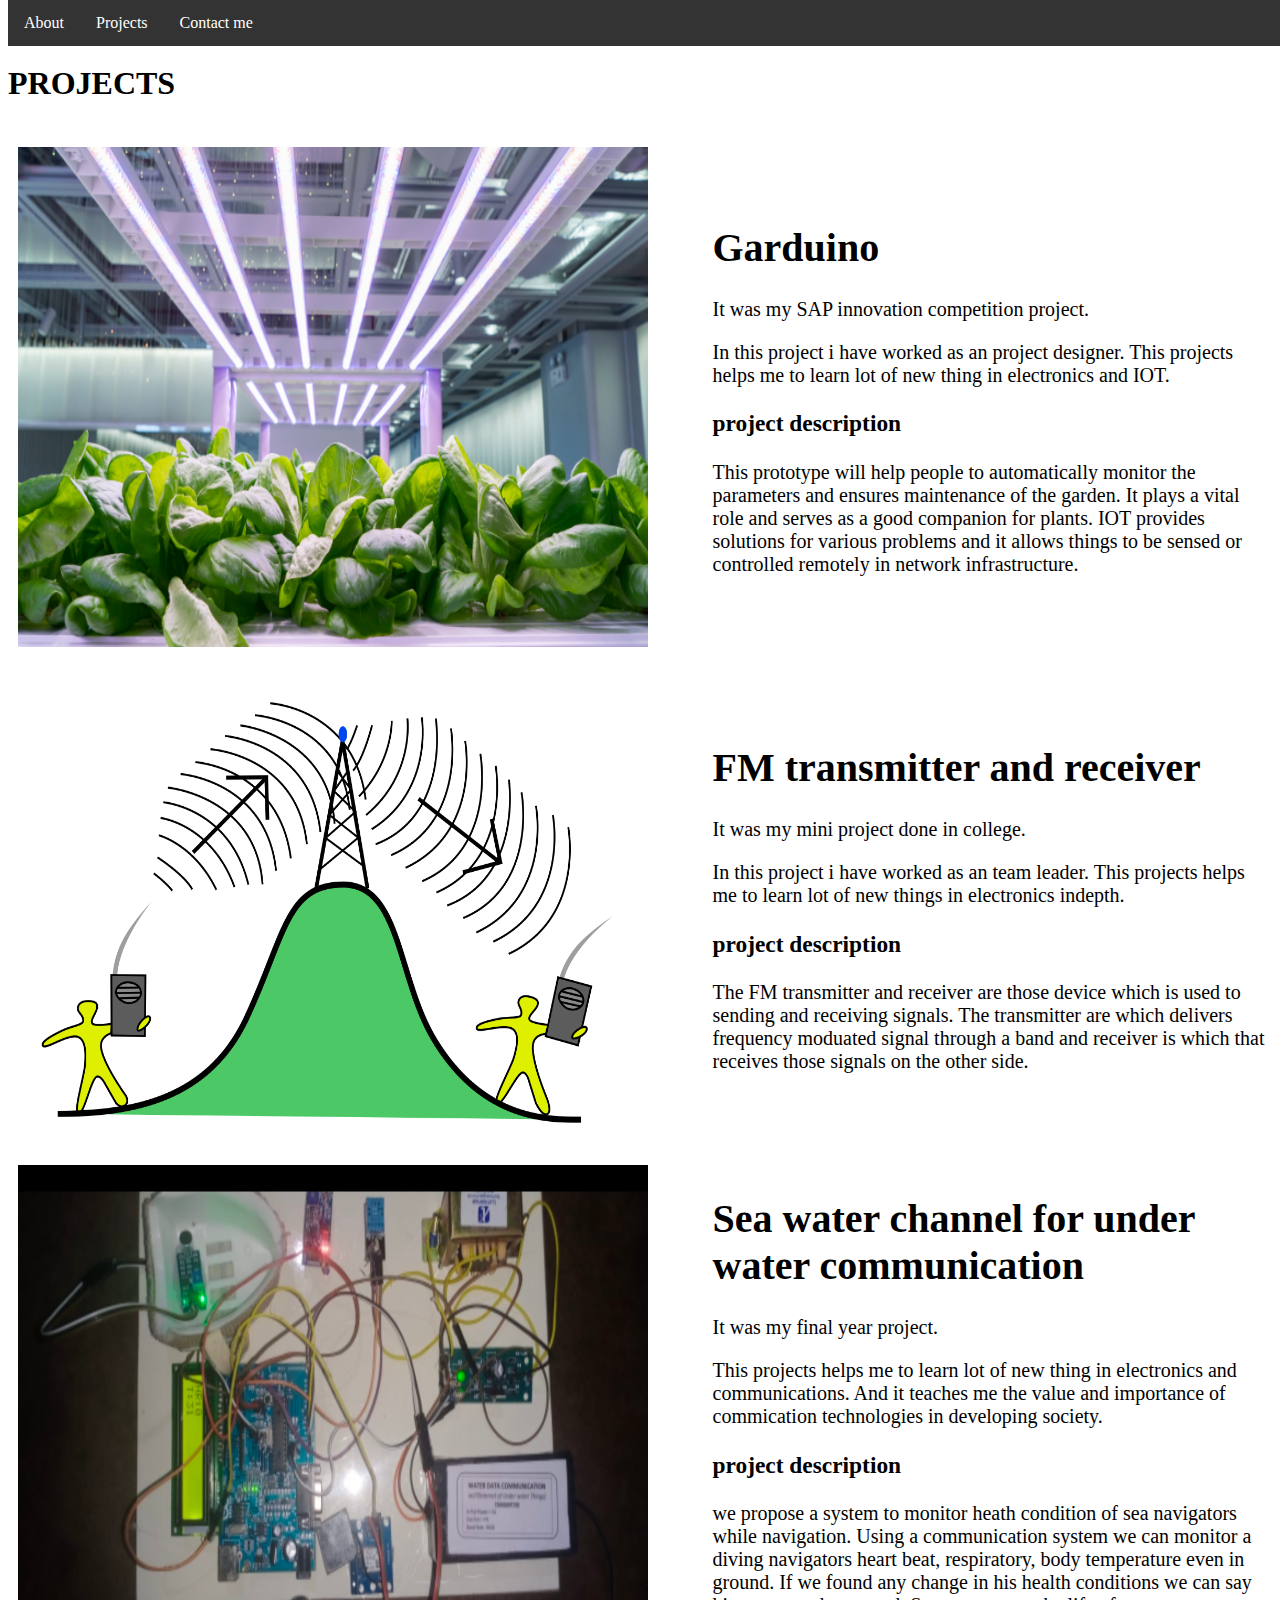
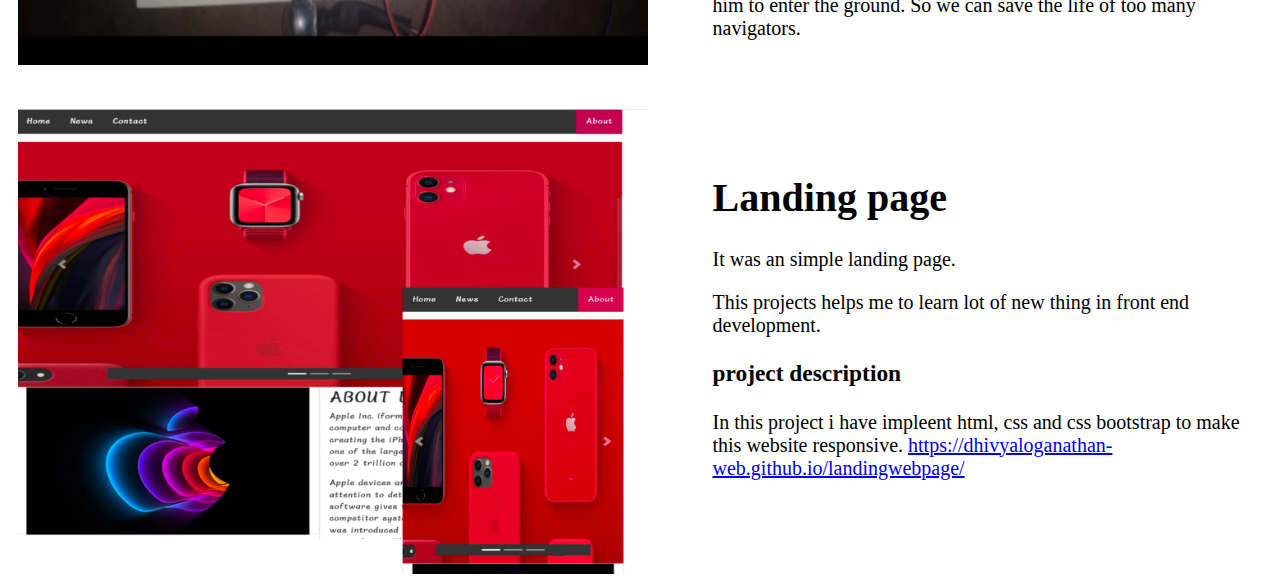
==== projects.html @ 86f1c806 "Add files via upload" ====
<!DOCTYPE html>
<html lang="en">
<head>
    <meta charset="UTF-8">
    <meta name="viewport" content="width=device-width, initial-scale=1.0">
    <link rel="stylesheet" href="projects.css">
    <title>Document</title>
</head>
<body>
  <ul>
    <li><a  href="./index.html">About</a></li>
   
    <li><a href="./projects.html">Projects</a></li>
    <li><a href="./contact.html">Contact me</a></li>
  </ul>
  <br>
  <br>
    <div class="projects">
        <h1>PROJECTS</h1>
        <br>
       <div class="inner">
        <div class="container">
            <div class="image">
              <img src="p1.jfif">
            </div>
            <div class="text">
              <h1>Garduino</h1>
              <p> It was my SAP innovation competition project.</p>
              <p>In this project i have worked as an project designer. This projects helps me 
                to learn lot of new thing in electronics and IOT.</p>

                <div>
                    <h3>project description</h3>
                    <p>This prototype will help people to automatically monitor the parameters and ensures maintenance of the garden. It plays a vital role and serves as a good companion for plants. IOT provides solutions for various problems and 
                        it allows things to be sensed or controlled remotely in network infrastructure.</p>
                </div>
              
            </div>
        </div>
        </div>
        <div class="inner">
        <div class="container">
             <div class="image">
            <img src="p2.png">
          </div>
          <div class="text">
            <h1>FM transmitter and receiver</h1>
            <p> It was my mini project done in college.</p>
            <p>In this project i have worked as an team leader. This projects helps me 
              to learn lot of new things in electronics indepth.</p>

              <div>
                  <h3>project description</h3>
                  <p>The FM transmitter and receiver are those device which is used to sending and receiving signals.
                    The transmitter are which delivers frequency moduated signal through a band and receiver is which that receives
                    those signals on the other side.</p>
                    </div>
          </div>
        </div>
        </div>
        <div class="inner">
            <div class="container">
            <div class="image">
           <img src="p4.jpg">
            </div>
         <div class="text">
           <h1>Sea water channel for under water communication</h1>
           <p> It was my final year project.</p>
           <p>This projects helps me to learn lot of new thing in electronics and communications. And it teaches me 
            the value and importance of commication technologies in developing society.
           </p>

             <div class="desc">
                 <h3>project description</h3>
                 <p> we propose a system to monitor heath condition of sea navigators while navigation. Using a communication system we can monitor a diving navigators heart beat, respiratory, body temperature even in ground.
                     If we found any change in his health conditions we can say him to enter the ground. So we can save the life of too many navigators.</p>
             </div>
           
         </div>
       </div>
        </div>
        <div class="inner">
            <div class="container">
            <div class="image">
           <img src="pa.jpg">
            </div>
         <div class="text">
           <h1>Landing page</h1>
           <p> It was an simple landing page.</p>
           <p>This projects helps me to learn lot of new thing in front end development.
           </p>

             <div class="desc">
                 <h3>project description</h3>
                 <p> In this project i have impleent html, css and css bootstrap to make this website responsive.

                  <a href="https://dhivyaloganathan-web.github.io/landingwebpage/">https://dhivyaloganathan-web.github.io/landingwebpage/</a>
                 </p>
             </div>
           
         </div>
        </div>
        </div>
        </div>
        </body>
        </html>
---- projects.css ----
ul {
  list-style-type: none;
  margin: 0;
  padding: 0;
  overflow: hidden;
  background-color: #333;
  position:absolute;
  top: 0;
  width: 100%;
}

li {
  float: left;
}

li a {
  display: block;
  color: white;
  text-align: center;
  padding: 14px 16px;
  text-decoration: none;
}

li a:hover:not(.active) {
  background-color: rgba(9,9,121,1);
  border: 2px solid rgba(0,212,255,1);
  font-size: large;
    color: white;
  }
.container {
    display: grid;
    align-items: center; 
    grid-template-columns: 1fr 1fr;
    column-gap: 5px;
   }

.inner:hover {
    border: 3px solid  rgba(9,9,121,1);


}

  
   
   img {
     max-width: 100%;
     max-height:100%;
     height: 500px;
     width: 700px;
     margin-top: 5px;
     margin-left:10px ;
   }
   
   .text {
     font-size: 20px;
     margin-left: 70px;
   }
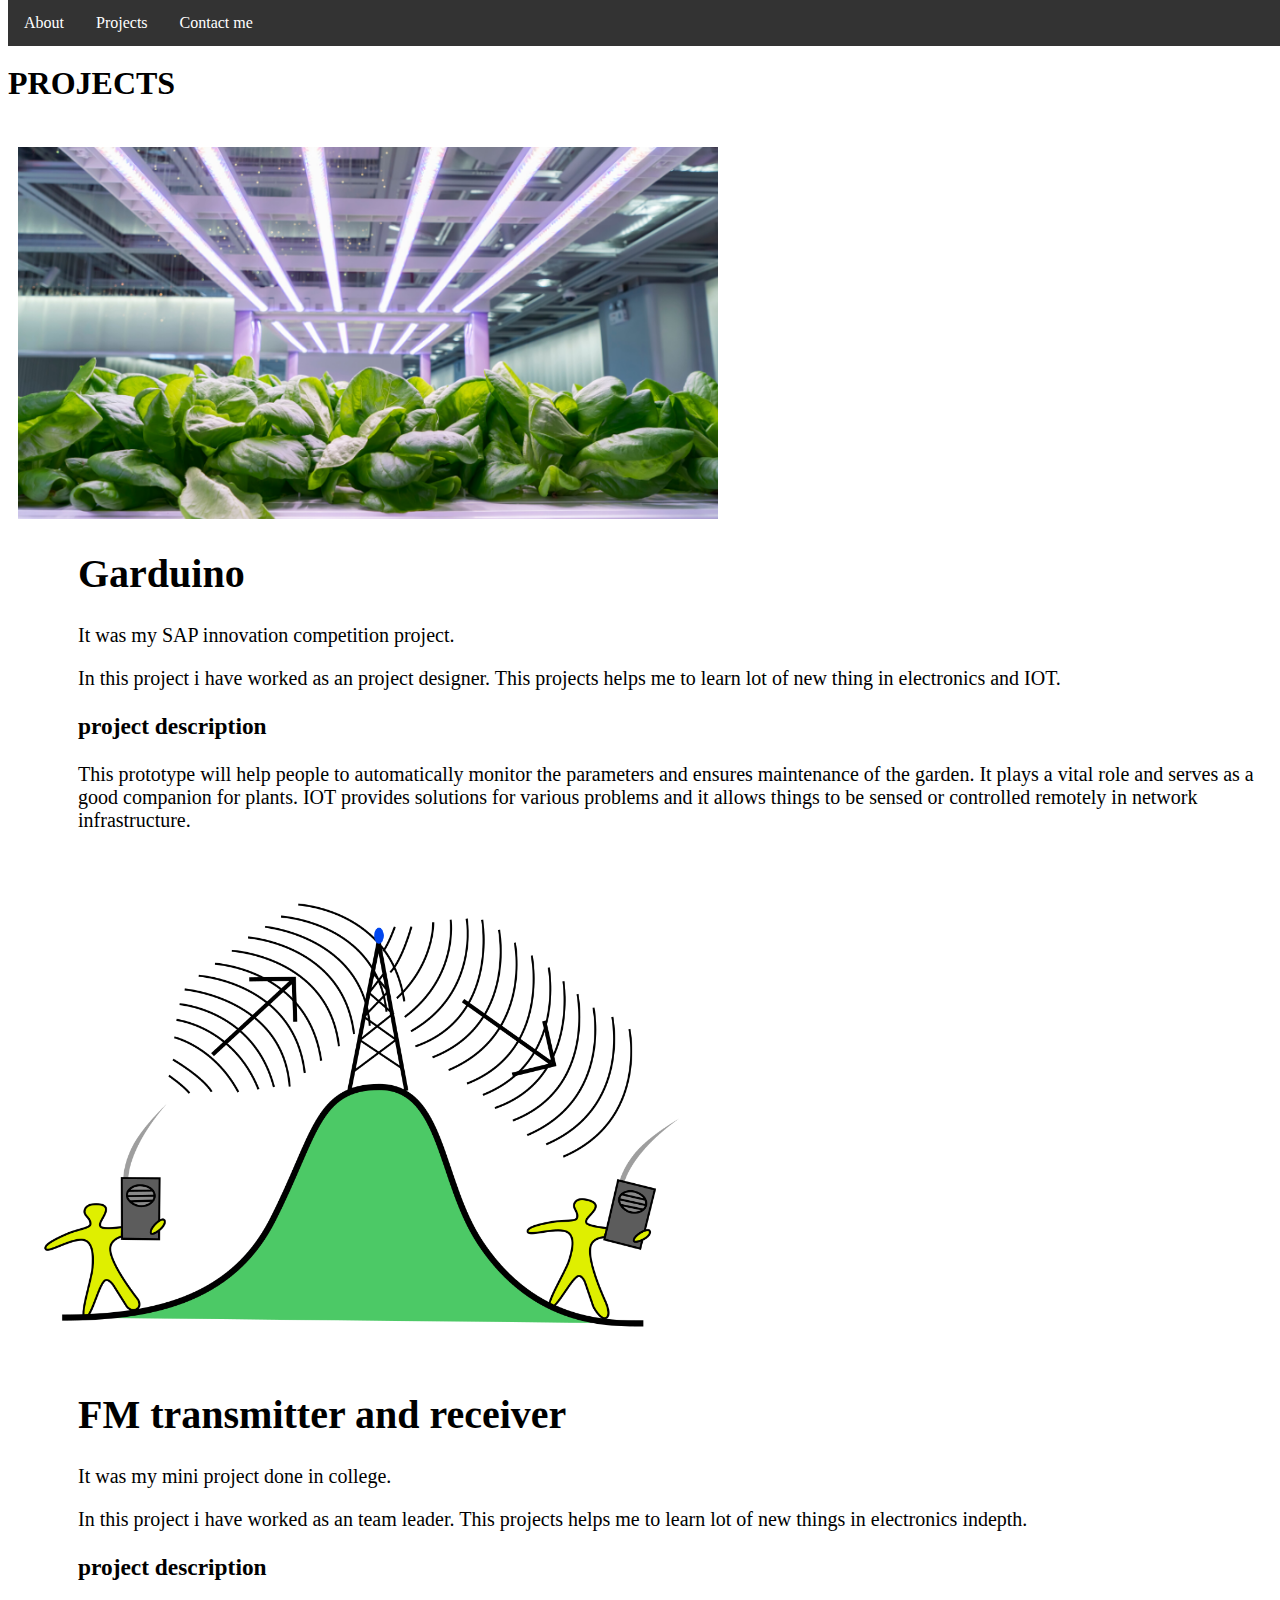
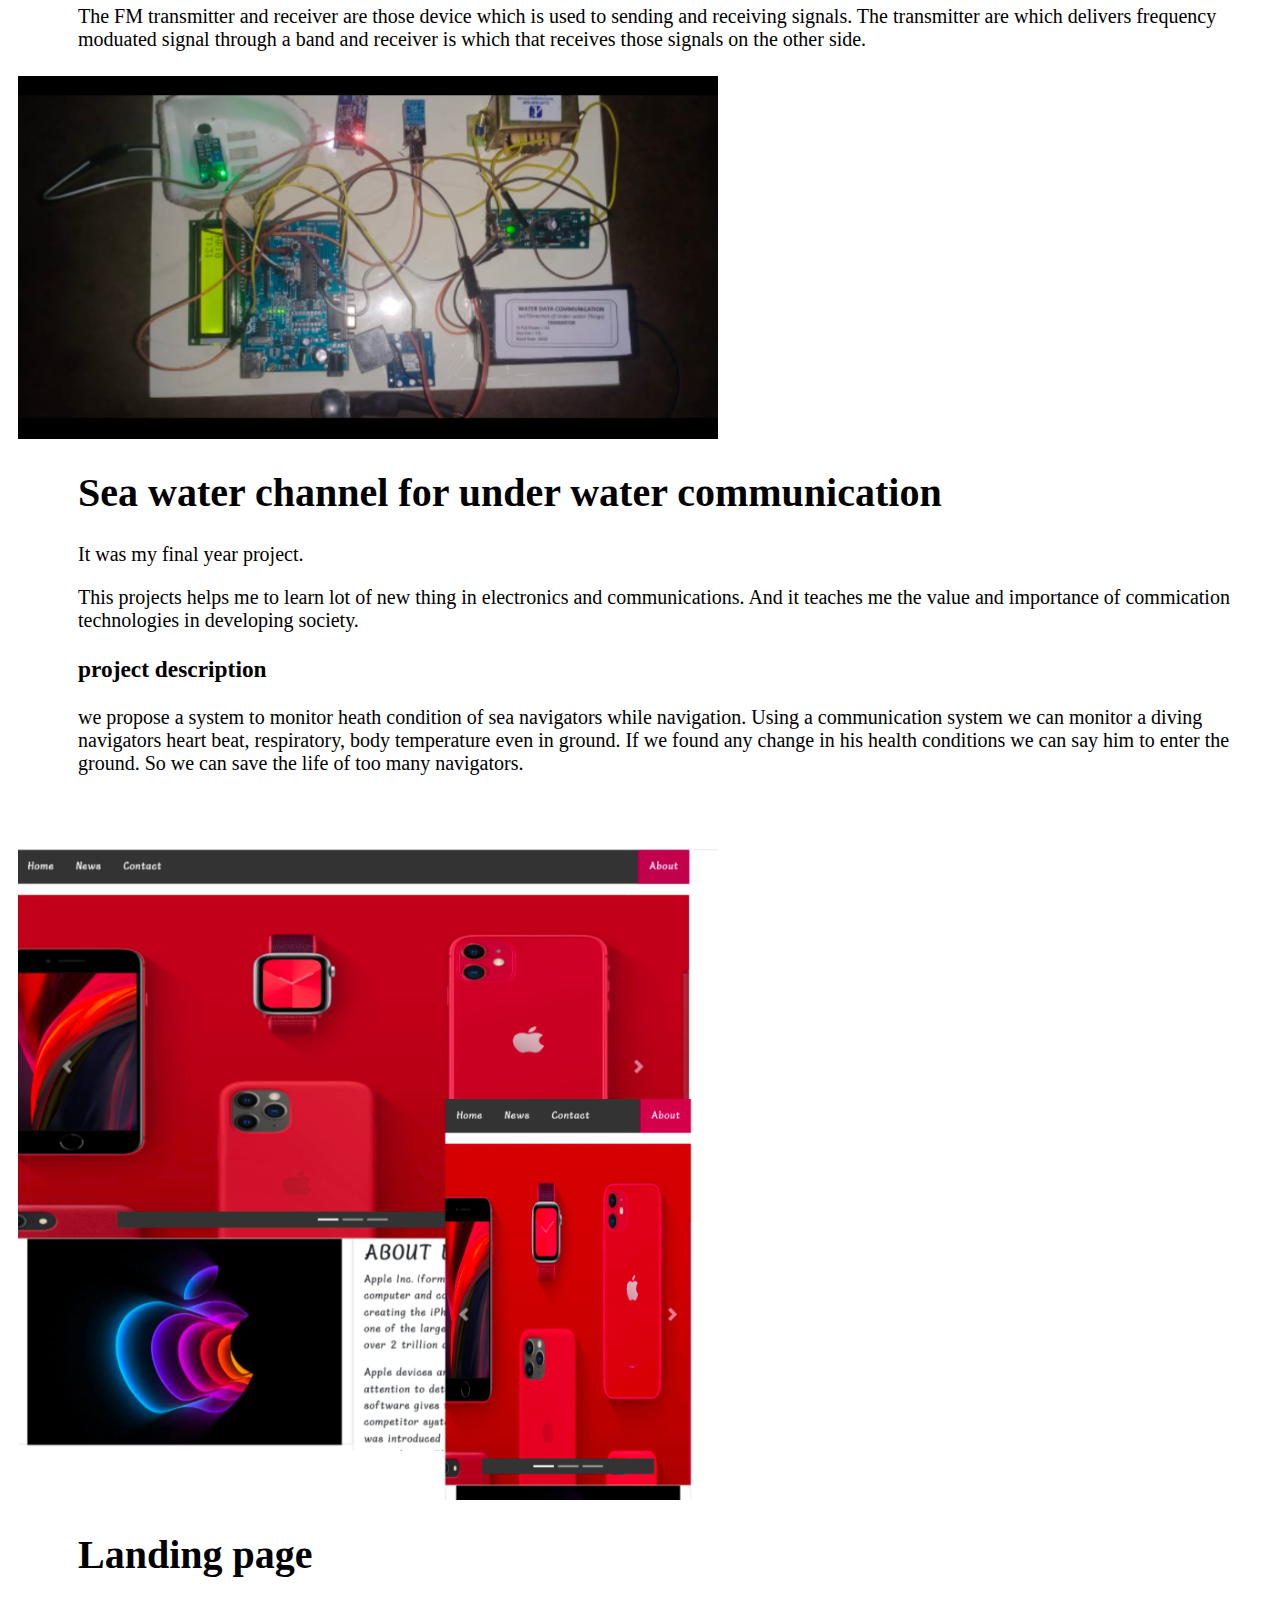
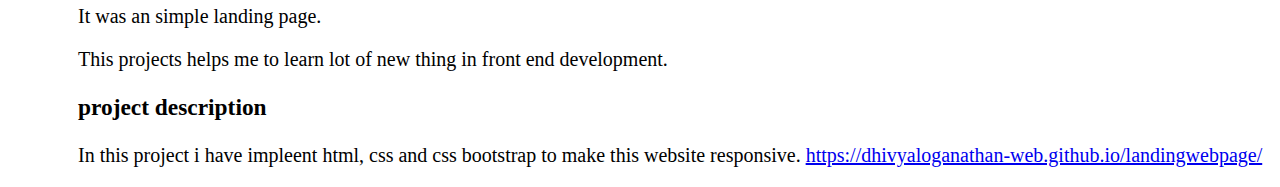
==== commit e529d18b: "Add files via upload" ====
--- a/projects.html
+++ b/projects.html
@@ -4,6 +4,7 @@
     <meta charset="UTF-8">
     <meta name="viewport" content="width=device-width, initial-scale=1.0">
     <link rel="stylesheet" href="projects.css">
+    <link rel="stylesheet" href="https://stackpath.bootstrapcdn.com/bootstrap/5.0.0-alpha1/css/bootstrap.min.css" integrity="sha384-r4NyP46KrjDleawBgD5tp8Y7UzmLA05oM1iAEQ17CSuDqnUK2+k9luXQOfXJCJ4I" crossorigin="anonymous">
     <title>Document</title>
 </head>
 <body>
--- a/projects.css
+++ b/projects.css
@@ -28,7 +28,7 @@
     color: white;
   }
 .container {
-    display: grid;
+    display: flexbox;
     align-items: center; 
     grid-template-columns: 1fr 1fr;
     column-gap: 5px;
@@ -45,7 +45,7 @@
    img {
      max-width: 100%;
      max-height:100%;
-     height: 500px;
+     height: 100%;
      width: 700px;
      margin-top: 5px;
      margin-left:10px ;
